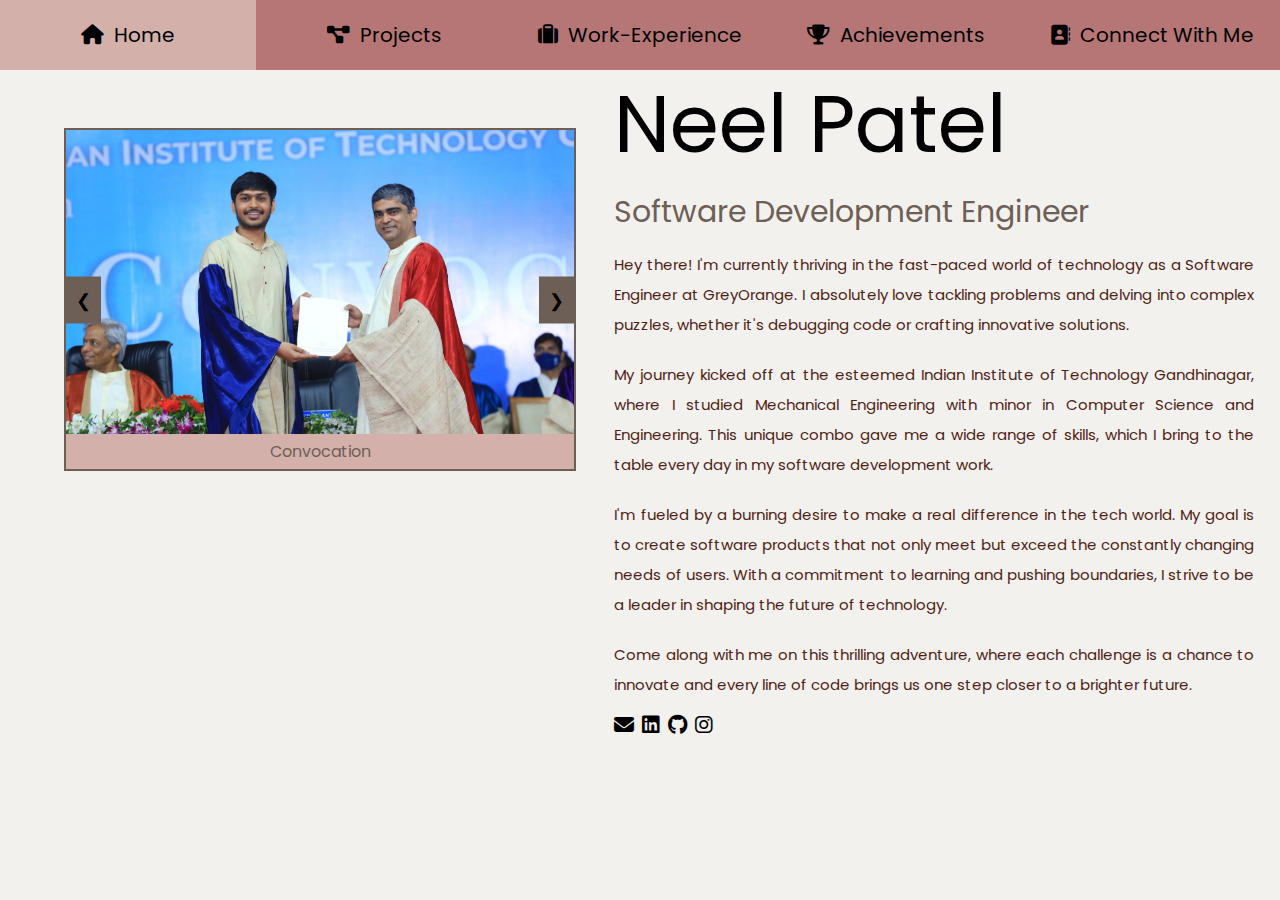
==== index.html @ b34ba35c "home to index" ====
<!DOCTYPE html>
<html lang="en">
    <head>
        <meta charset="UTF-8">
        <meta http-equiv="X-UA-Compatible" content="IE=edge">
        <meta name="viewport" content="width=device-width, initial-scale=1.0">
        
        <title>home</title>
        <link rel="stylesheet" href ="https://cdnjs.cloudflare.com/ajax/libs/font-awesome/6.5.1/css/all.min.css">
        <link rel="stylesheet" href ="css/style.css">
    </head>
    <body>
        <nav class="navbar">
            <a href="index.html"> <i class= "fas fa-home"></i> <span>home</span></a>
            <a href="projects.html"> <i class= "fas fa-project-diagram"></i> <span>projects</span></a>
            <a href="work-experience.html"> <i class= "fa fa-suitcase"></i> <span>Work-Experience</span></a>
            <a href="achievements.html"> <i class= "fas fa-trophy"></i> <span>achievements</span></a>
            <a href="contact.html"> <i class= "fa fa-address-book"></i> <span>connect with me</span></a>
        </nav>
        <div class="slider">
            <div class="slides">
                <div class="slide">
                    <img src="images/1.jpg" alt="Slide 1">
                    <div class="text">Convocation</div>
                  </div>
                  <div class="slide">
                    <img src="images/2.jpg" alt="Slide 2">
                    <div class="text">Udaan'22</div>
                  </div>
                  <div class="slide">
                    <img src="images/3.jpg" alt="Slide 3">
                    <div class="text">Dean's list award</div>
                  </div>
                  <div class="slide">
                    <img src="images/4.jpg" alt="Slide 4">
                    <div class="text">InterIIT Tech Meet'19</div>
                  </div>
            </div>
            <button class="prev" onclick="prevSlide()">&#10094;</button>
            <button class="next" onclick="nextSlide()">&#10095;</button>
          </div>
        <div class="content">
            <p1>
                Neel Patel
            </p1>
            <span>
                Software Development Engineer
            </span>
            <p>
                Hey there! I'm currently thriving in the fast-paced world of technology as a Software Engineer at GreyOrange. I absolutely love tackling problems and delving into complex puzzles, whether it's debugging code or crafting innovative solutions.
            </p>
            <p>
My journey kicked off at the esteemed Indian Institute of Technology Gandhinagar, where I studied Mechanical Engineering with minor in Computer Science and Engineering. This unique combo gave me a wide range of skills, which I bring to the table every day in my software development work.
</p>
<p>
I'm fueled by a burning desire to make a real difference in the tech world. My goal is to create software products that not only meet but exceed the constantly changing needs of users. With a commitment to learning and pushing boundaries, I strive to be a leader in shaping the future of technology.
</p>
<p>
Come along with me on this thrilling adventure, where each challenge is a chance to innovate and every line of code brings us one step closer to a brighter future.
            </p>
            <div class="social-icons">
                <a href="mailto:neel.kirankumar@alumni.iitgn.ac.in" target="_blank"><i class="fa fa-envelope" aria-hidden="true"></i></a>
                <a href="https://www.linkedin.com/in/neel-patel-59a173170" target="_blank"><i class="fab fa-linkedin"></i></a>
                <a href="https://github.com/neel3998" target="_blank"><i class="fab fa-github"></i></a>
                <a href="https://www.instagram.com/neel.3998" target="_blank"><i class="fab fa-instagram"></i></a>
            </div>
        </div>
        
        <script>
            let slideIndex = 0;
            showSlide(slideIndex); // Show the first slide initially

            function showSlide(n) {
            const slides = document.querySelectorAll('.slides img');
            if (n >= slides.length) { slideIndex = 0; }
            if (n < 0) { slideIndex = slides.length - 1; }
            for (let i = 0; i < slides.length; i++) {
                slides[i].style.display = 'none';
            }
            slides[slideIndex].style.display = 'block';
            }

            function prevSlide() {
            showSlide(slideIndex -= 1);
            }

            function nextSlide() {
            showSlide(slideIndex += 1);
            }

            function autoSlide() {
            nextSlide();
            }

            setInterval(autoSlide, 4000); // Change slide every 4 seconds
            

        </script>
    </body>
</html>
---- css/style.css ----
@import url("https://fonts.googleapis.com/css2?family=Poppins:ital,wght@0,100;0,200;0,300;0,400;0,500;0,600;0,700;0,800;0,900;1,100;1,200;1,300;1,400;1,500;1,600;1,700;1,800;1,900&display=swap");
@import url("https://fonts.googleapis.com/css2?family=Roboto:wght@400;700&display=swap");
* {
  font-family: "Poppins", sans-serif;
  margin: 0;
  padding: 0;
  box-sizing: border-box;
  text-decoration: none;
  outline: none;
  border: none;
  text-transform: capitalize;
}

html {
  font-size: 62.5%;
  overflow-x: hidden;
  scroll-behavior: smooth;
}
html::-webkit-scrollbar {
  width: 1rem;
}
html::-webkit-scrollbar-track {
  background: white;
}
html::-webkit-scrollbar-thumb {
  background: rgb(0, 0, 0);
  border-radius: 5rem;
}

body {
  background: #e0dbd1;
  padding-top: 6.5rem;
}

section {
  padding: 5rem 9%;
}

.navbar {
  position: fixed;
  top: 0;
  left: 0;
  right: 0;
  display: flex;
  z-index: 9999999;
  align-items: flex-end;
  overflow: hidden;
  background-color: #b67676;
}
.navbar a {
  padding: 2rem;
  font-size: 2rem;
  flex: 1;
  color: black;
  text-align: center;
  transition: padding-top 0.2s linear; /* Only transition padding-top */
}
.navbar a i {
  color: black;
  padding-right: 0.5rem;
}
.navbar a:hover {
  background: #D3B0AA;
}

.slider {
  position: relative;
  float: left;
  width: 40%; /* Adjust the width of the slider as needed */
  height: auto;
  overflow: hidden;
  left: 5%;
  margin-top: 10%;
  border: 2px solid #6E5F56; /* Add a black border around the slider */
}

.slides {
  display: flex;
}

.slide {
  position: relative;
}

.slides img {
  width: 100%;
  height: auto; /* Automatically adjust the height to maintain aspect ratio */
  max-width: 100%; /* Ensure the image doesn't exceed the container width */
  /* Set the maximum height for the images */
}

.text {
  position: absolute;
  bottom: 0; /* Adjust the distance from the bottom as needed */
  left: 0; /* Adjust the distance from the left as needed */
  color: #6E5F56; /* Set the text color */
  background-color: #D3B0AA; /* Set the background color with opacity */
  padding: 5px; /* Add padding to the text */
  text-align: center;
  width: 100%;
  font-size: medium;
}

.prev, .next {
  position: absolute;
  top: 50%;
  transform: translateY(-50%);
  background-color: #6E5F56;
  border: none;
  cursor: pointer;
  padding: 10px;
  font-size: 18px;
}

.prev {
  left: 0;
}

.next {
  right: 0;
}

.content {
  position: relative;
  width: 50%; /* Set content width to occupy right half of the screen */
  height: auto;
  float: right; /* Float the content to the right */
  left: 5%;
  margin-right: 7%;
  margin-top: 5%;
  transition: visibility 0.3s ease;
}
.content p1 {
  color: black;
  font-size: 8rem;
  margin-bottom: 0.7%;
  font-style: normal;
}
.content span {
  font-size: 3rem;
  color: #6E5F56;
  display: block;
  padding: 0.5rem 0;
}
.content p {
  font-size: 1.5rem;
  color: #4f1e15;
  padding: 1rem 0;
  line-height: 2;
  text-transform: none;
  text-align: justify;
}

/* Content text styles */
/* Button styles */
.button {
  display: inline-block;
  padding: 10px 20px; /* Adjust button padding as needed */
  background-color: #fff; /* Set button background color */
  color: #000; /* Set button text color */
  text-decoration: none; /* Remove underline */
}

.button i {
  margin-left: 5px; /* Adjust icon spacing */
}

/* Your existing CSS styles for navbar */
.social-icons {
  margin-left: auto;
}

.social-icons a {
  color: black;
  text-decoration: none;
  font-size: 2rem;
  margin-right: 5px;
}

.social-icons a:hover {
  color: black; /* Change color on hover */
}

@media (max-width: 1200px) {
  html {
    font-size: 55%;
  }
  section {
    padding: 3rem 2rem;
  }
}
@media (max-width: 768px) {
  .navbar a i {
    padding: 0;
  }
  .navbar a span {
    display: none;
  }
  .slider {
    width: 80%; /* Set slider and content to full width on mobile devices */
    max-width: none; /* Remove max-width on mobile devices */
    float: none; /* Remove float on mobile devices */
    left: 10%;
    margin-top: 20%;
    
  }
  .content {
    width: 90%; /* Set slider and content to full width on mobile devices */
    max-width: none; /* Remove max-width on mobile devices */
    float: none; /* Remove float on mobile devices */
  }
  .content {
    position: relative; /* Change content position to relative on mobile devices */
    top: auto;
    
    padding: 20px; /* Add padding to content on mobile devices */
    margin-right: 20px;
  }
}
.navbar a:hover {
  background: #D3B0AA;
}

@media (hover: none) {
  .navbar a:hover {
    background: #D3B0AA;
  }
}

/*# sourceMappingURL=style.css.map */
body, html {
  margin: 0;
  padding: 0;
  font-family: 'Roboto', sans-serif;
  overflow-x: hidden;
}

.projects-section {
  padding: 2rem 9%;

}

.section-title {
  margin-top: 5rem;
  font-size: 7rem;
  color: #6e5f56;
  text-align: center;
  text-transform: none;
}

.projects-container {
  display: grid;
  grid-template-columns: repeat(3, 1fr);
  gap: 2rem;
  padding: 20px;
}

.project-card {
  background: #fff;
  border: 1px solid #6e5f56;
  border-radius: 10px;
  overflow: hidden;
  box-shadow: 0px 4px 8px rgba(0, 0, 0, 0.2);
  transition: transform 0.3s ease;
}

.project-card:hover {
  transform: scale(1.05);
}

.project-image {
  width: 100%;
  height: auto;
  object-fit: cover;
}

.project-info {
  padding: 1.5rem;
}

.project-title {
  font-size: 2.2rem;
  color: #6e5f56;
  margin-bottom: 1rem;
}

.project-description {
  font-size: 1.4rem;
  color: #4f1e15;
  margin-bottom: 1.5rem;
  text-transform: none;
}

.project-links .button {
  display: inline-block;
  padding: 8px 12px;
  background-color: #d3b0aa;
  color: #000;
  text-decoration: none;
  border-radius: 5px;
  margin-right: 5px;
  font-size: 1.2rem;
}

.project-links .button i {
  margin-left: 5px;
}

.project-links .button:hover {
  background-color: #6e5f56;
  color: white;
}

/* Responsive adjustments */
@media (max-width: 1024px) {
  .projects-container {
    grid-template-columns: repeat(2, 1fr);
  }
}

@media (max-width: 768px) {
  .projects-container {
    grid-template-columns: 1fr;
  }
  
  .section-title {
    font-size: 2.5rem;
  }

  .project-image {
    height: auto;
    object-fit: contain;
  }
}


/* Reset */
body, html {
  margin: 0;
  padding: 0;
  font-family: 'Poppins', sans-serif;
  background-color: #f3f1ed;
  color: #635a53;
}

/* Header */
.experience-header {
  background-color: #8c7c6d;
  padding: 1rem 8%;
  display: flex;
  align-items: center;
  justify-content: space-between;
}

.experience-header h1 {
  color: #ffffff;
  font-size: 2.5rem;
}

.experience-header nav {
  display: flex;
  gap: 1.5rem;
}

.experience-header nav a {
  color: #ffffff;
  text-decoration: none;
  font-size: 1.2rem;
  transition: color 0.3s;
}

.experience-header nav a:hover {
  color: #d8c3b1;
}

/* Experience Page Styles */
.experience-page {
  padding: 2rem 8%;
}

.experience-main-title {
  font-size: 3.5rem;
  color: #635a53;
  margin-bottom: 1.5rem;
  text-align: center;
}

.job-section {
  margin-top: 3rem;
}

.job-section-title {
  font-size: 2.5rem;
  color: #6d5246;
  margin-bottom: 1.2rem;
}

.job-container {
  display: flex;
  flex-direction: column;
  gap: 1.5rem;
}

.job-card {
  background-color: #ffffff;
  border: 1px solid #8c7c6d;
  border-radius: 8px;
  padding: 1.5rem;
  box-shadow: 0 4px 8px rgba(0, 0, 0, 0.1);
}

.role-title {
  font-size: 2rem;
  color: #6d5246;
  margin-bottom: 0.5rem;
}

.employer-name {
  font-size: 1.8rem;
  color: #8c7c6d;
  font-weight: bold;
}

.employment-duration {
  font-size: 1.5rem;
  color: #8c7c6d;
  margin-bottom: 0.8rem;
  display: block;
}

.role-description {
  font-size: 1.3rem;
  list-style-type: disc; /* Disc-style bullet points */
  padding-left: 1.5rem; /* Indent bullets for readability */
  color: #6d5246;
  line-height: 1.6;
  margin-top: 0.5rem;
}

.role-description li {
  font-size: 1.3rem;
  margin-bottom: 0.5rem; /* Space between list items */
}

/* Responsive adjustments */
@media (max-width: 768px) {
  .experience-header h1 {
    font-size: 2rem;
  }

  .experience-header nav a {
    font-size: 1rem;
  }

  .experience-main-title {
    font-size: 2rem;
  }

  .job-section-title {
    font-size: 1.8rem;
  }

  .role-title {
    font-size: 1.5rem;
  }

  .employer-name,
  .employment-duration,
  .role-description {
    font-size: 1.2rem;
  }
}
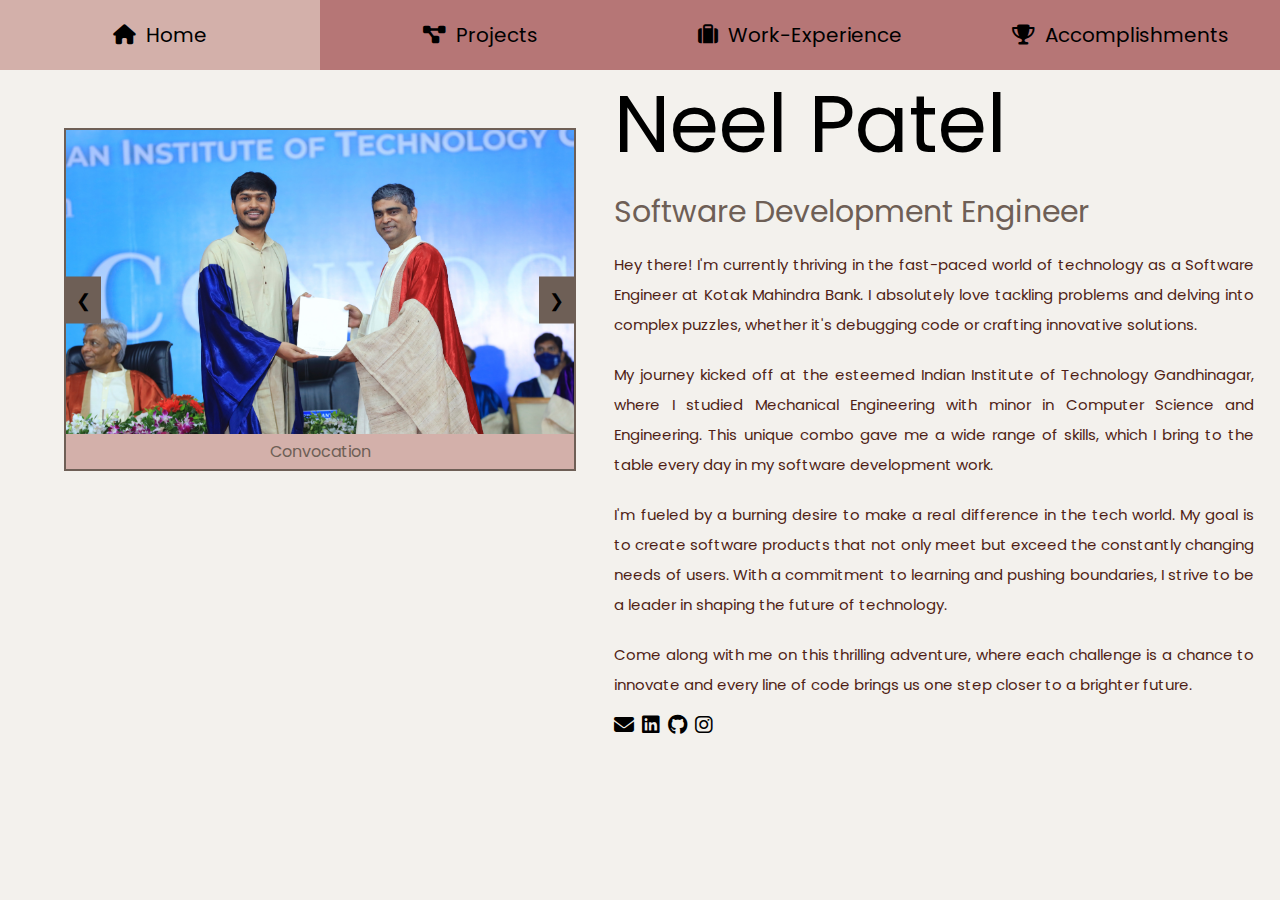
==== commit d330c501: "Done" ====
--- a/index.html
+++ b/index.html
@@ -4,7 +4,6 @@
         <meta charset="UTF-8">
         <meta http-equiv="X-UA-Compatible" content="IE=edge">
         <meta name="viewport" content="width=device-width, initial-scale=1.0">
-        
         <title>home</title>
         <link rel="stylesheet" href ="https://cdnjs.cloudflare.com/ajax/libs/font-awesome/6.5.1/css/all.min.css">
         <link rel="stylesheet" href ="css/style.css">
@@ -14,8 +13,7 @@
             <a href="index.html"> <i class= "fas fa-home"></i> <span>home</span></a>
             <a href="projects.html"> <i class= "fas fa-project-diagram"></i> <span>projects</span></a>
             <a href="work-experience.html"> <i class= "fa fa-suitcase"></i> <span>Work-Experience</span></a>
-            <a href="achievements.html"> <i class= "fas fa-trophy"></i> <span>achievements</span></a>
-            <a href="contact.html"> <i class= "fa fa-address-book"></i> <span>connect with me</span></a>
+            <a href="accomplishments.html"> <i class= "fas fa-trophy"></i> <span>accomplishments</span></a>
         </nav>
         <div class="slider">
             <div class="slides">
@@ -47,7 +45,7 @@
                 Software Development Engineer
             </span>
             <p>
-                Hey there! I'm currently thriving in the fast-paced world of technology as a Software Engineer at GreyOrange. I absolutely love tackling problems and delving into complex puzzles, whether it's debugging code or crafting innovative solutions.
+                Hey there! I'm currently thriving in the fast-paced world of technology as a Software Engineer at Kotak Mahindra Bank. I absolutely love tackling problems and delving into complex puzzles, whether it's debugging code or crafting innovative solutions.
             </p>
             <p>
 My journey kicked off at the esteemed Indian Institute of Technology Gandhinagar, where I studied Mechanical Engineering with minor in Computer Science and Engineering. This unique combo gave me a wide range of skills, which I bring to the table every day in my software development work.
--- a/css/style.css
+++ b/css/style.css
@@ -399,6 +399,7 @@
   display: flex;
   flex-direction: column;
   gap: 1.5rem;
+  margin-bottom: 0.5rem;
 }
 
 .job-card {
@@ -436,6 +437,9 @@
   line-height: 1.6;
   margin-top: 0.5rem;
 }
+.new{
+  margin-top: 0.5rem;
+}
 
 .role-description li {
   font-size: 1.3rem;
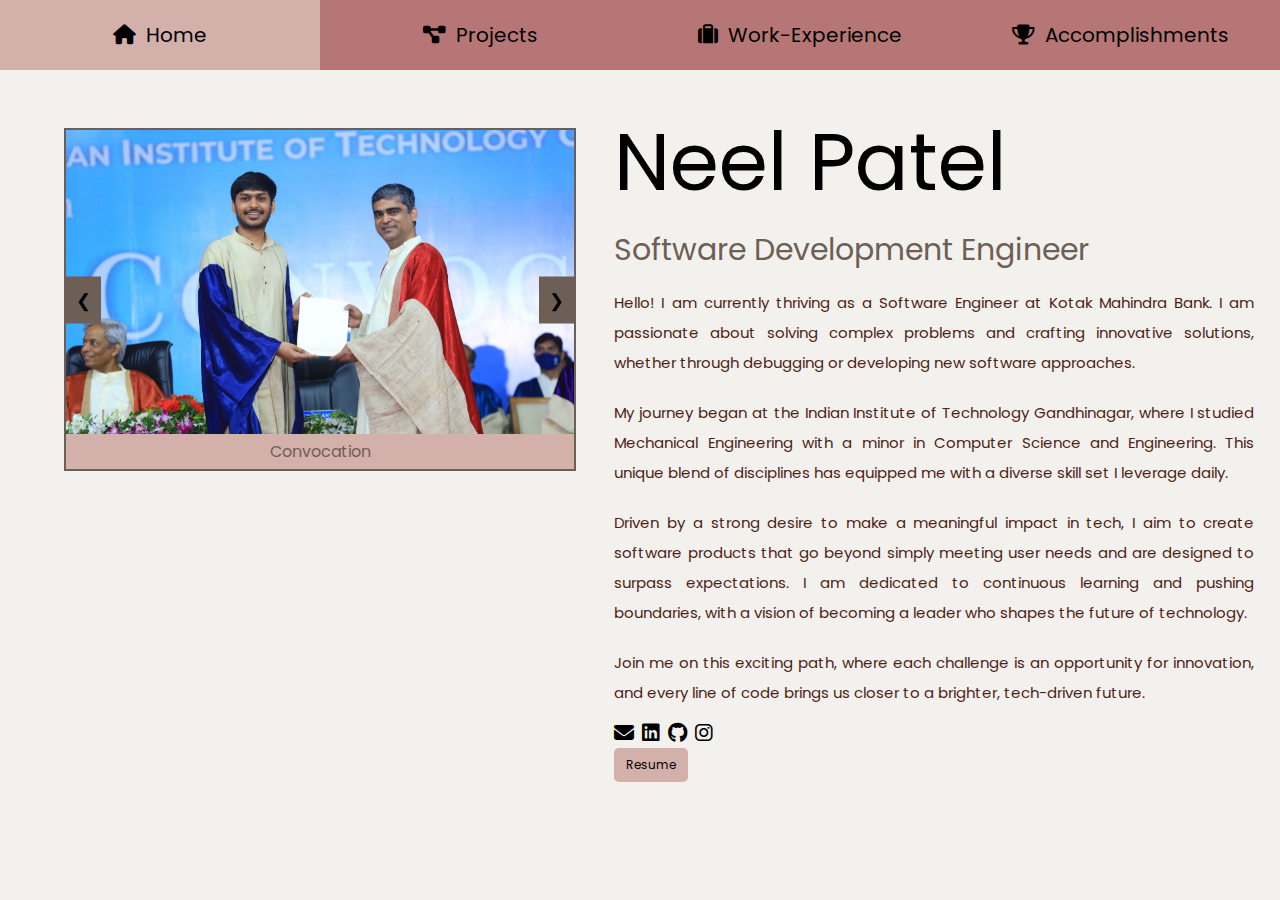
==== commit 00fe2843: "Done and dusted." ====
--- a/index.html
+++ b/index.html
@@ -45,22 +45,25 @@
                 Software Development Engineer
             </span>
             <p>
-                Hey there! I'm currently thriving in the fast-paced world of technology as a Software Engineer at Kotak Mahindra Bank. I absolutely love tackling problems and delving into complex puzzles, whether it's debugging code or crafting innovative solutions.
+                Hello! I am currently thriving as a Software Engineer at Kotak Mahindra Bank. I am passionate about solving complex problems and crafting innovative solutions, whether through debugging or developing new software approaches.
             </p>
             <p>
-My journey kicked off at the esteemed Indian Institute of Technology Gandhinagar, where I studied Mechanical Engineering with minor in Computer Science and Engineering. This unique combo gave me a wide range of skills, which I bring to the table every day in my software development work.
-</p>
-<p>
-I'm fueled by a burning desire to make a real difference in the tech world. My goal is to create software products that not only meet but exceed the constantly changing needs of users. With a commitment to learning and pushing boundaries, I strive to be a leader in shaping the future of technology.
-</p>
-<p>
-Come along with me on this thrilling adventure, where each challenge is a chance to innovate and every line of code brings us one step closer to a brighter future.
+                My journey began at the Indian Institute of Technology Gandhinagar, where I studied Mechanical Engineering with a minor in Computer Science and Engineering. This unique blend of disciplines has equipped me with a diverse skill set I leverage daily.
+            </p>
+            <p>
+                Driven by a strong desire to make a meaningful impact in tech, I aim to create software products that go beyond simply meeting user needs and are designed to surpass expectations. I am dedicated to continuous learning and pushing boundaries, with a vision of becoming a leader who shapes the future of technology.
+            </p>
+            <p>
+                Join me on this exciting path, where each challenge is an opportunity for innovation, and every line of code brings us closer to a brighter, tech-driven future.
             </p>
             <div class="social-icons">
                 <a href="mailto:neel.kirankumar@alumni.iitgn.ac.in" target="_blank"><i class="fa fa-envelope" aria-hidden="true"></i></a>
                 <a href="https://www.linkedin.com/in/neel-patel-59a173170" target="_blank"><i class="fab fa-linkedin"></i></a>
                 <a href="https://github.com/neel3998" target="_blank"><i class="fab fa-github"></i></a>
                 <a href="https://www.instagram.com/neel.3998" target="_blank"><i class="fab fa-instagram"></i></a>
+            </div>
+            <div class="project-links">
+                <a href="https://drive.google.com/file/d/1nizp2hzuby_HLNdMij-2zzpTHTw-e_IK/view?usp=sharing" class="button" target="_blank">Resume</a>
             </div>
         </div>
         
--- a/css/style.css
+++ b/css/style.css
@@ -127,7 +127,7 @@
   float: right; /* Float the content to the right */
   left: 5%;
   margin-right: 7%;
-  margin-top: 5%;
+  margin-top: 8%;
   transition: visibility 0.3s ease;
 }
 .content p1 {
@@ -215,6 +215,9 @@
     
     padding: 20px; /* Add padding to content on mobile devices */
     margin-right: 20px;
+  }
+  .content p1 {
+    font-size: 4rem;
   }
 }
 .navbar a:hover {
@@ -324,6 +327,7 @@
   }
   
   .section-title {
+    margin-top: 7.5rem;
     font-size: 2.5rem;
   }
 
@@ -457,7 +461,8 @@
   }
 
   .experience-main-title {
-    font-size: 2rem;
+    margin-top: 7.5rem;
+    font-size: 2.5rem;
   }
 
   .job-section-title {
